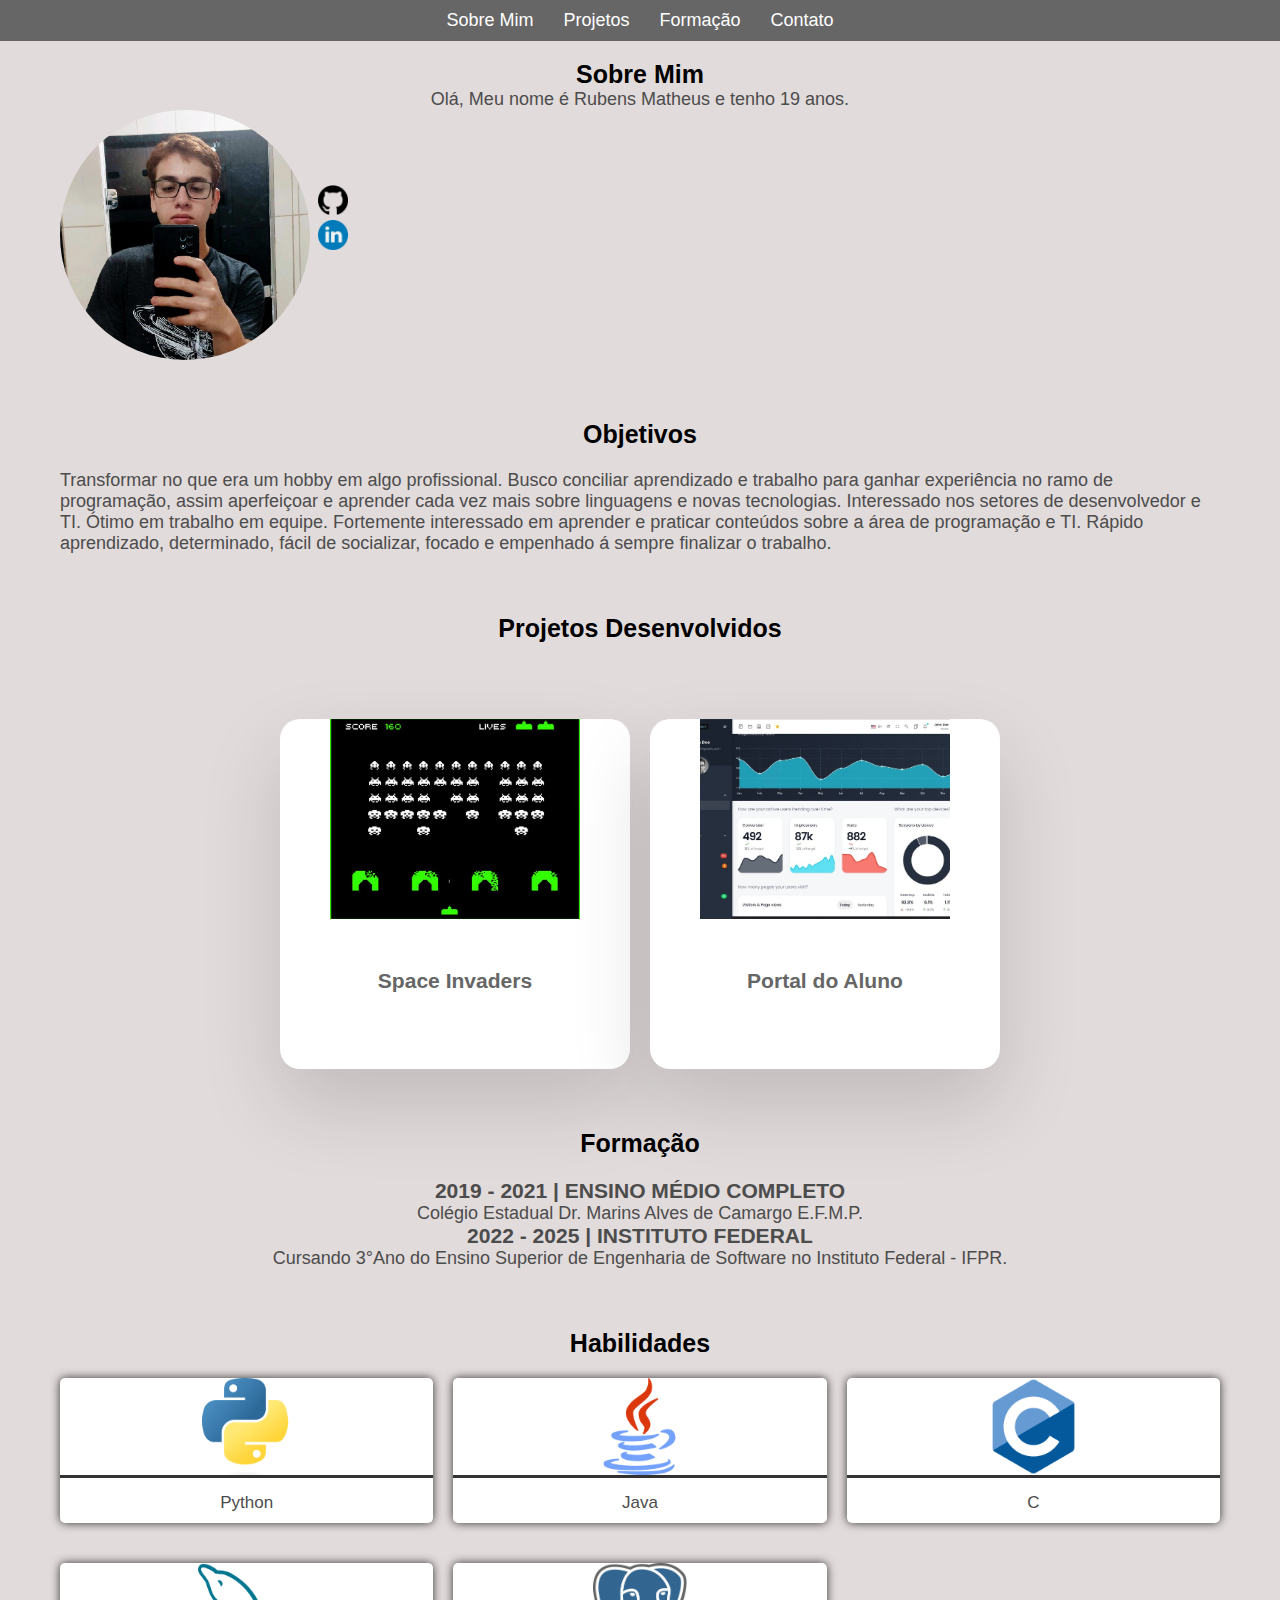
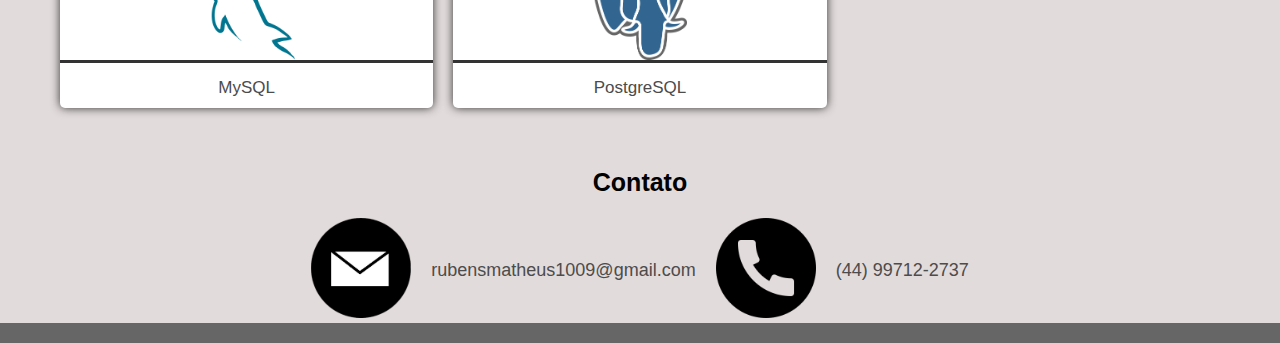
==== index.html @ b2c60ab0 "correções 2" ====
<!DOCTYPE html>
<html lang="en">
<head>
	<meta charset="UTF-8">
	<meta name="viewport" content="width=device-width, initial-scale=1.0">
	<link href="styles/style.css" rel="stylesheet">
	<title>Portfolio Rubens</title>
</head>
<body>
	<header class="site-header">
		<div class="container">
			<nav class="main-navigation">
				<ul>
					<li><a id="menubar" href="#sobre">Sobre Mim</a></li>
					<li><a id="menubar" href="#projetos">Projetos</a></li>
					<li><a id="menubar" href="#formacao">Formação</a></li>
					<li><a id="menubar" href="#contato">Contato</a></li>
				</ul>
			</nav>
		</div>
	</header>
	<main class="container">
			<h1 class="titulo" id="sobre">Sobre Mim</h1>
			<p id="sobre-descricao">Olá, Meu nome é Rubens Matheus e tenho 19 anos.</p>

		<section class="clearfix">
				<img class="picture" id="sobre" src="img/Rubolas2.jpg" alt="Minha foto">
				<a href="https://github.com/RubensMatheus-me"><img class="picture-github" id= "minigithub"src="img/iconGitHub.png" alt="Foto github"></a><br/>
				<a href="https://www.linkedin.com/in/rubens-matheus-876834252/"><img class="picture-github" src="img/iconLinkedin.png" alt="Foto linkedin"></a>
		</section>	
		<section class="objetivo">
			<h2 class="titulo">Objetivos</h2><br/>
			<div class="objetivo-item">
				<p>
					Transformar no que era um hobby em algo profissional. Busco conciliar aprendizado e
					trabalho para ganhar experiência no ramo de programação, assim aperfeiçoar e
					aprender cada vez mais sobre linguagens e novas tecnologias. Interessado nos setores
					de desenvolvedor e TI. Ótimo em trabalho em equipe. Fortemente interessado em aprender e praticar
					conteúdos sobre a área de programação e TI. Rápido aprendizado, determinado, fácil
					de socializar, focado e empenhado á sempre finalizar o trabalho.
				</p>
			</div>
		</section>
		<section>
			<div class="projetos", id="projetos">
				<h2 class="titulo">Projetos Desenvolvidos</h2><br class="quebra-linha">
				<div class="block-hover">
					<div class="project-game">
						<article class="project-items">
							<div class="card-img">
								<img class="image-projectGame" src="img/spaceinvaders.jpg" alt="Projeto jogo">
							</div>
								<div class="project-info">
									<a class="redirect-projectGame" href="https://github.com/RubensMatheus-me/SpaceInvaders"><h3>Space Invaders</h3></a>
									<p>Um jogo desenvolvido durante todo o ano de 2023 inspirado no clássico Space Invaders 
										utilizando Java como linguagem de programação, Maven para gerenciamento de dependências 
										e Hibernate para interagir com um banco de dados.
									</p>
								</div>
						</article>
						<article class="project-items">
							<div class="card-img">
								<img class="image-projectGame" src="img/portalaluno.jpeg" alt="Projeto jogo">
							</div>
								<div class="project-info">
									<a class="redirect-projectGame" id = "foto2" href="https://github.com/GustavoLopes2/portal-aluno-front"><h3>Portal do Aluno</h3></a>
									<p>Desenvolvimento de um Portal do Aluno um desafio de desenvolvimento (DevChallenge) da UNIFATECIE, 
										em colaboração com três amigos: <a class="redirect-github" href="https://github.com/dnllcs" >Daniel Leite</a>, <a class="redirect-github" href="https://github.com/mateusback">Mateus Back</a> e <a class="redirect-github" href="https://github.com/GustavoLopes2">Gustavo Lopes</a>. Utilizamos tecnologias modernas 
										como Java, Spring Boot, React e JavaScript.
									</p>
								</div>
						</article>

					</div>
				</div>
			</div>
        </section>
	<section id="formacao">
			<div class="formation">
			<h2 class="titulo">Formação</h2><br/>
			<h3>2019 - 2021 | ENSINO MÉDIO COMPLETO</h3>
				<p>Colégio Estadual Dr. Marins Alves de Camargo E.F.M.P.<br/>
				<h3>2022 - 2025 | INSTITUTO FEDERAL</h3>
				Cursando 3°Ano do Ensino Superior de Engenharia de Software no Instituto Federal -
				IFPR.</p>
			</div>
		</section>
		<section id="habilidades">
			<h2 class="titulo" >Habilidades</h2>	
			<div class="habilities">
				<article class="habilities-icons">
						<img class="image-iconPython" src="img/iconPython.png" alt="Icon python">
						<div class="habilities-info">
							<p>Python</p>
						</div>
				</article>
				<article class="habilities-icons">
					<img class="image-iconJava" src="img/iconJava.png" alt="Icon java">
					<div class="habilities-info">
						<p>Java</p>
					</div>
				</article>
				<article class="habilities-icons">
					<img class="image-iconC" src="img/iconC.png" alt="Icon c">
					<div class="habilities-info">
						<p>C</p>
					</div>
				</article>
				<article class="habilities-icons">
					<img class="image-iconMySQL" src="img/iconMySQL.png" alt="Icon mysql">
					<div class="habilities-info">
						<p>MySQL</p>
					</div>
				</article>
				<article class="habilities-icons">
					<img class="image-iconPostgreSQL" src="img/iconPostgreSQL.png" alt="Icon PostgreSQL">
					<div class="habilities-info">
						<p>PostgreSQL</p>
					</div>
				</article>
			</div>
			<section class="contato", id="contato">
				<h2 class="titulo" >Contato</h2><br>
				<div class="div-contato">
						<a href="mailto:rubensmatheus1009@gmail.com"><img src="img/cartaIcon.png" alt="Icon gmail"></a>
						<div class="contato-info">
							<p>rubensmatheus1009@gmail.com</p>
						</div>
						<a href="https://wa.link/4t9q0j"><img src="img/iconTelefone.png" alt="Icon telefone"></a>
						<div class="contato-info">
							<p>(44) 99712-2737</p>
						</div>
				</div>
				
			</section>
		</section>
	</main>
	<footer class="site-footer">
	</footer>
</body>
</html>
---- styles/style.css ----
@import url(variable.css);

body {
	font-Family: 'Segoe UI', Tahoma, Geneva, Verdana, sans-serif;
	background-color: rgb(226, 219, 219);
	color: rgb(76, 76, 76);
	font-size: large;

}
*, *::before, *::after{
	padding: 0;
	margin: 0;
	box-sizing: border-box;
}

.site-header, .site-footer {
	background-color: var(--primary-color);
	color: white;
	padding: 10px 0;
}

.site-header {
	position: fixed;
	margin: auto;
	list-style: none;
	top: 0;
	left: 0;
	width: 100%;
	z-index: 10;
}

.main-navigation ul{
	display: flex;
	justify-content: center;
	list-style-type: none;
	list-style: none;
	margin: 0;

}
.main-navigation a{
	color: white;
	text-decoration: none;
}
.main-navigation li {
	padding: 0 15px;
}
a#menubar:hover {
	color:#aaaaaa;
}

.container{
	width: 1200px;
	padding: 0 20px;
	margin: auto;
}
.titulo {
	color: black;
	text-align: center;
	font-size: 25px;
}

.picture{
	width: 250px;
	height: 250px;
	float: left;
	border-radius: 250px;
	object-fit: cover;
	animation: fadeIn 2s ease-in-out;
}

.clearfix::after {
	content: "";
	clear: both;
	display: table;
}
#sobre-descricao {
	text-align: center;
}

.redirect-projectGame{
	color: var(--primary-color);
	text-decoration: none;

}
.redirect-github {
	color: black;
	text-decoration: none;
}
#minigithub {
	margin-top: 75px;
}

.container h2 {
	margin-top: 60px;
	text-align: center;
}
.container h1{
	margin-top: 60px;
}
.picture-github{
	width: 30px;
	height: 30px;
	margin-left: 8px;
}
.p {
	font-size: 30px;
}

.project-game {
    display: flex;
    justify-content: center;
    position: relative;
	gap: 20px;
}

.project-items {
	display: flex;
	justify-content: center;
    position: relative;
	background-color: #fff;
	border-radius: 20px;
	box-shadow: 0px 35px 80px rgba(0, 0, 0, 0.15);
	transition: 0.5s;
	width: 350px;
    height: 350px;
}

.project-items:hover {
	height: 400px;
}

.project-items .card-img {
	position: absolute;
	height: auto;
	width: 250px;
	top: 0px;
	transition: 0.5s;
}

.project-items .card-img img{
	width: 100%;
	height: 200px;
	object-fit: cover;
}


.project-items:hover .card-img {
	top: -100px;
	scale: 0.75;
}

.project-items .project-info {
	display: flex;
	flex-direction: column;
	gap: 18px;
	position: absolute;
	top: 250px;
	width: 100%;
	padding: 0px 30px;
	text-align: center;
	height: 30px;
	overflow: hidden;
	transition: 0.5s;
}


.block-hover {
	margin-top: 55px;
}

.project-items:hover .project-info {
	top: 130px;
	height: 250px;
}

.formation {
	margin-top: 20px;
	text-align: center;
}

.habilities{
	display: grid;
	gap: 20px;
	grid-template-columns: repeat(auto-fit, minmax(300px, 1fr));
}

.habilities-icons{
	background-color: white;
	box-shadow: 0 0 10px var(--gray-color);
	border-radius: 5px;
	margin-top: 20px;
}
.habilities-icons img {
	width: 100%;
	height: 100px;
	object-fit: contain;
	border-bottom: 3px solid var(--gray-color);
}

.habilities-info {
	padding: 10px;
	text-align: center;
	font-size: 17px;
}

.div-contato {
	display: flex;
	justify-content: center;
	text-align: center;
	padding: 0px 0px;
	align-items: center;
	gap: 20px;
}

.div-contato img {
	height: 100px;
	width: 100px;
}

.button-info {
	padding: 10px;
	text-align: center;
}

.contato-icons {
	margin-top: 20px;
}

.contato-icons img {
	width: 100%;
	height: 100px;
	object-fit: contain;

}



@media screen AND (max-width:768px) {
	
	.picture {
		display: flex;
		float: none;
		justify-content: center;
		text-align: center;
		margin: auto;
		margin-top: 4rem;
	}
	.project-items {
		flex-direction: column;
		width: auto;
	}
	.clearfix {
		text-align: center;
	}
	.site-header a{
		margin: auto;
	}
	.project-game {
		flex-direction: column;
		gap: 20px;

	}

	.card-img {
		justify-content: center;
		margin: 4em 10em 5em 4em;
		display: block;
	}
	
	.project-items .card-img img {
		width: 220px;
		height: 150px;
		object-fit: cover;
	}

	.container {
		width: auto;
		height: auto;
	}
	.titulo {
		text-align: center;
	}
	.div-contato {
		flex-direction: column;
	}

	#sobre {
		margin-top: 100px;

	}

	#minigithub{
		margin-top: 0;
		display: right;
	}

  }
@keyframes fadeIn {
	from {opacity: 0;}
	to {opacity: 1;}
}
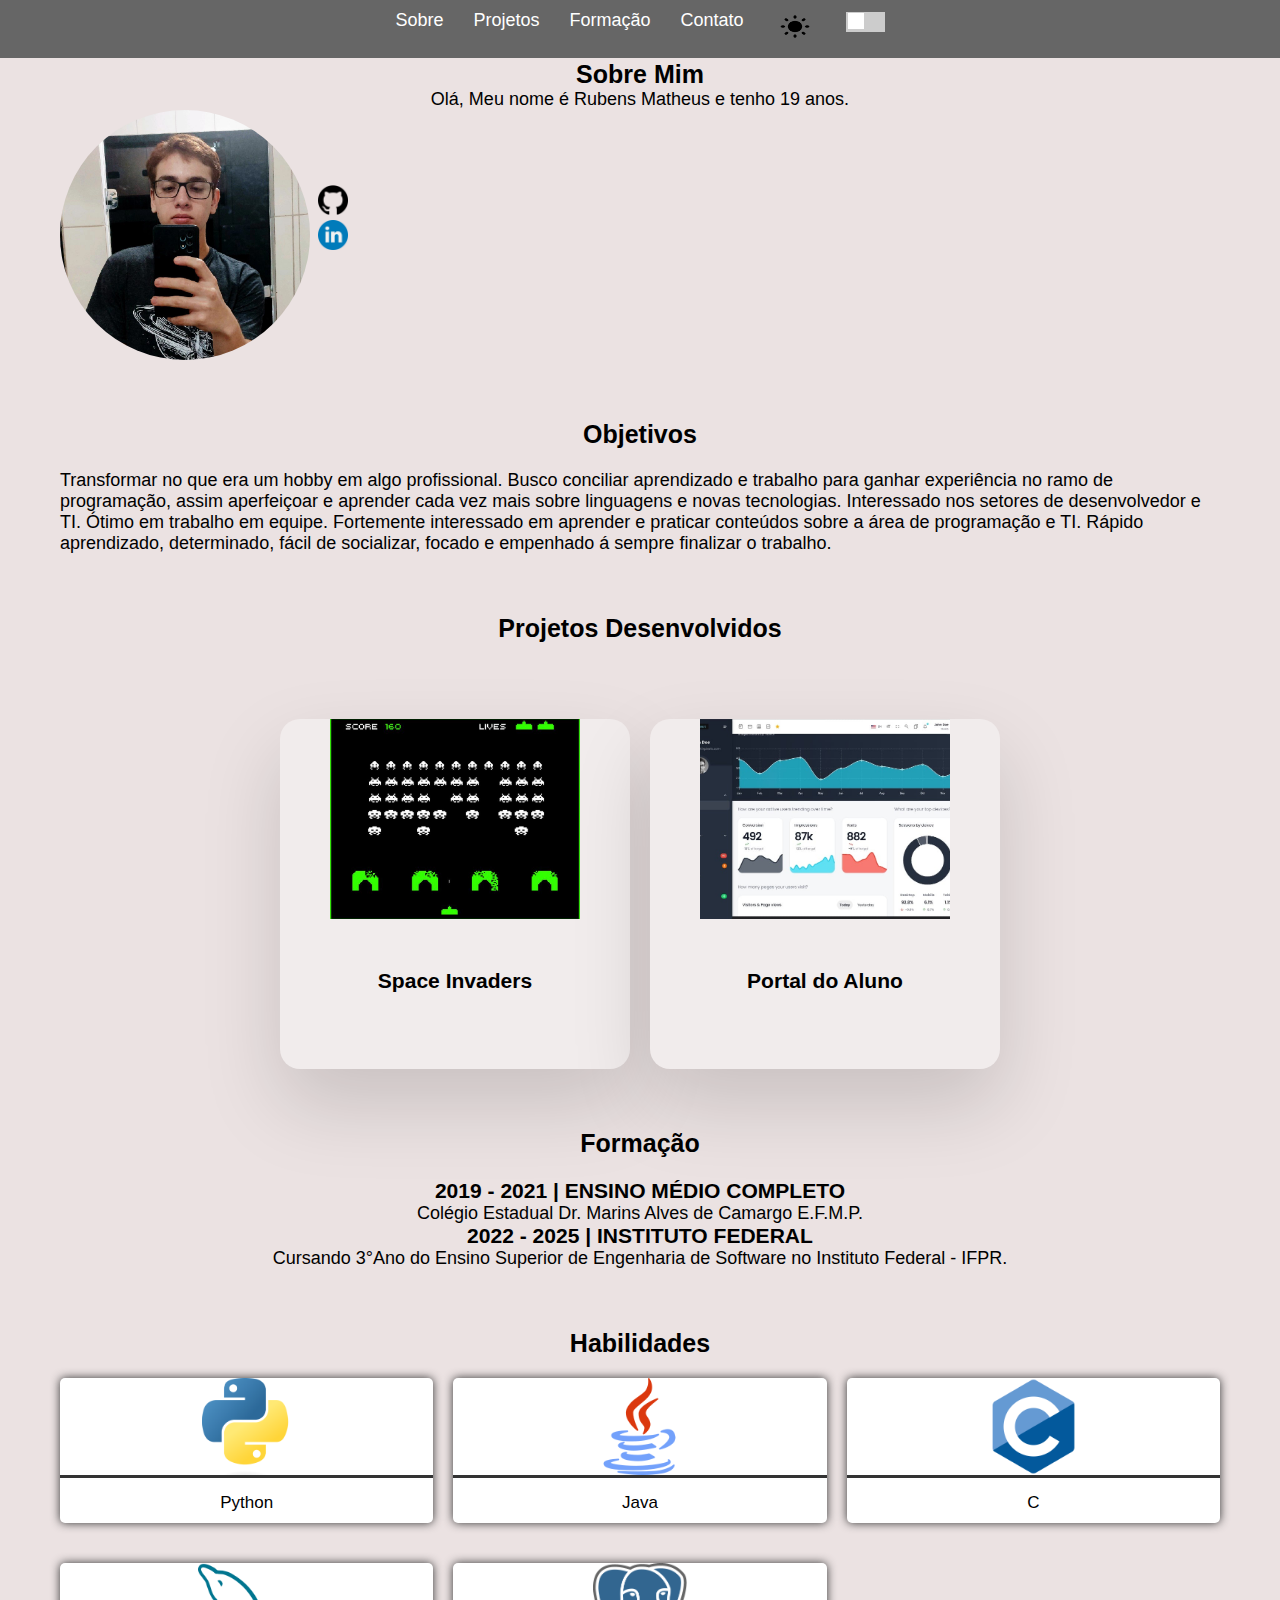
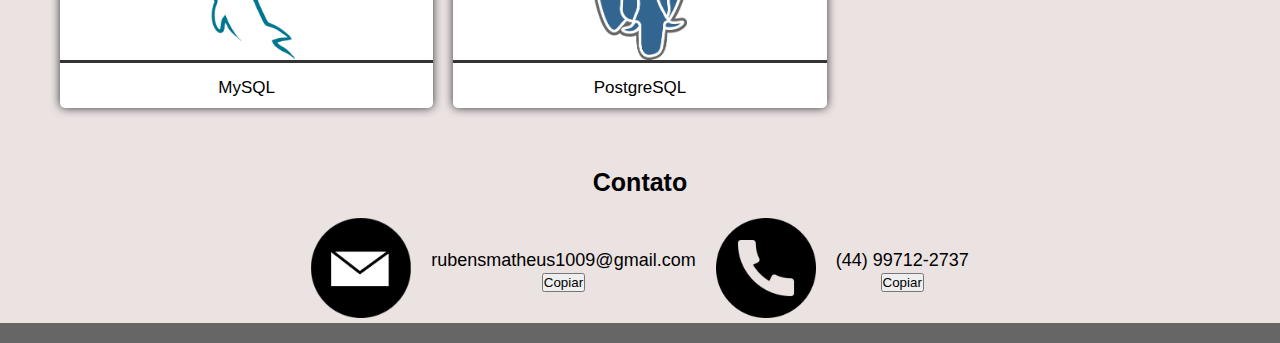
==== commit c4c092d6: "Adicionado na tela um checkbox para realizar a alteração do tema dark e light e seu css e js" ====
--- a/index.html
+++ b/index.html
@@ -6,15 +6,21 @@
 	<link href="styles/style.css" rel="stylesheet">
 	<title>Portfolio Rubens</title>
 </head>
-<body>
+<body data-theme = 'light-mode'>
 	<header class="site-header">
 		<div class="container">
 			<nav class="main-navigation">
 				<ul>
-					<li><a id="menubar" href="#sobre">Sobre Mim</a></li>
+					<li><a id="menubar" href="#sobre">Sobre</a></li>
 					<li><a id="menubar" href="#projetos">Projetos</a></li>
 					<li><a id="menubar" href="#formacao">Formação</a></li>
 					<li><a id="menubar" href="#contato">Contato</a></li>
+					<li><a id="menubar" href="#icon"></a> <img id="iconLightTheme" src="img/icons/iconLightMode.png" alt="Icone Light Mode"></li>
+					<li><a id="menubar">
+						<label class="switch">
+							<input type="checkbox" onclick="modifierTheme()">
+							<span class="slider"></span>
+					  	</label></a></li>	
 				</ul>
 			</nav>
 		</div>
@@ -25,8 +31,8 @@
 
 		<section class="clearfix">
 				<img class="picture" id="sobre" src="img/Rubolas2.jpg" alt="Minha foto">
-				<a href="https://github.com/RubensMatheus-me"><img class="picture-github" id= "minigithub"src="img/iconGitHub.png" alt="Foto github"></a><br/>
-				<a href="https://www.linkedin.com/in/rubens-matheus-876834252/"><img class="picture-github" src="img/iconLinkedin.png" alt="Foto linkedin"></a>
+				<a href="https://github.com/RubensMatheus-me"><img class="picture-github" id= "minigithub"src="img/icons/iconGitHub.png" alt="Foto github"></a><br/>
+				<a href="https://www.linkedin.com/in/rubens-matheus-876834252/"><img class="picture-github" src="img/icons/iconLinkedin.png" alt="Foto linkedin"></a>
 		</section>	
 		<section class="objetivo">
 			<h2 class="titulo">Objetivos</h2><br/>
@@ -89,31 +95,31 @@
 			<h2 class="titulo" >Habilidades</h2>	
 			<div class="habilities">
 				<article class="habilities-icons">
-						<img class="image-iconPython" src="img/iconPython.png" alt="Icon python">
+						<img class="image-iconPython" src="img/icons/iconPython.png" alt="Icon python">
 						<div class="habilities-info">
 							<p>Python</p>
 						</div>
 				</article>
 				<article class="habilities-icons">
-					<img class="image-iconJava" src="img/iconJava.png" alt="Icon java">
+					<img class="image-iconJava" src="img/icons/iconJava.png" alt="Icon java">
 					<div class="habilities-info">
 						<p>Java</p>
 					</div>
 				</article>
 				<article class="habilities-icons">
-					<img class="image-iconC" src="img/iconC.png" alt="Icon c">
+					<img class="image-iconC" src="img/icons/iconC.png" alt="Icon c">
 					<div class="habilities-info">
 						<p>C</p>
 					</div>
 				</article>
 				<article class="habilities-icons">
-					<img class="image-iconMySQL" src="img/iconMySQL.png" alt="Icon mysql">
+					<img class="image-iconMySQL" src="img/icons/iconMySQL.png" alt="Icon mysql">
 					<div class="habilities-info">
 						<p>MySQL</p>
 					</div>
 				</article>
 				<article class="habilities-icons">
-					<img class="image-iconPostgreSQL" src="img/iconPostgreSQL.png" alt="Icon PostgreSQL">
+					<img class="image-iconPostgreSQL" src="img/icons/iconPostgreSQL.png" alt="Icon PostgreSQL">
 					<div class="habilities-info">
 						<p>PostgreSQL</p>
 					</div>
@@ -122,13 +128,13 @@
 			<section class="contato", id="contato">
 				<h2 class="titulo" >Contato</h2><br>
 				<div class="div-contato">
-						<a href="mailto:rubensmatheus1009@gmail.com"><img src="img/cartaIcon.png" alt="Icon gmail"></a>
+						<a href="mailto:rubensmatheus1009@gmail.com"><img src="img/icons/cartaIcon.png" alt="Icon gmail"></a>
 						<div class="contato-info">
-							<p>rubensmatheus1009@gmail.com</p>
+							<p>rubensmatheus1009@gmail.com</p> <button id="copyEmail">Copiar</button>
 						</div>
-						<a href="https://wa.link/4t9q0j"><img src="img/iconTelefone.png" alt="Icon telefone"></a>
+						<a href="https://wa.link/4t9q0j"><img src="img/icons/iconTelefone.png" alt="Icon telefone"></a>
 						<div class="contato-info">
-							<p>(44) 99712-2737</p>
+							<p>(44) 99712-2737</p> <button id="copyPhone">Copiar</button>
 						</div>
 				</div>
 				
@@ -137,5 +143,6 @@
 	</main>
 	<footer class="site-footer">
 	</footer>
+	<script src="script.js"></script>
 </body>
 </html>--- a/styles/style.css
+++ b/styles/style.css
@@ -2,8 +2,8 @@
 
 body {
 	font-Family: 'Segoe UI', Tahoma, Geneva, Verdana, sans-serif;
-	background-color: rgb(226, 219, 219);
-	color: rgb(76, 76, 76);
+	background-color: var(--background-color, #ebe2e2);
+	color: var(--words-color, #000);
 	font-size: large;
 
 }
@@ -18,6 +18,15 @@
 	color: white;
 	padding: 10px 0;
 }
+
+.project-items h3 {
+	color: var(--project-items-description-color, #000000);
+}
+
+.project-items a {
+	color:var(--project-items-description-color, #2344ff);
+}
+
 
 .site-header {
 	position: fixed;
@@ -54,7 +63,7 @@
 	margin: auto;
 }
 .titulo {
-	color: black;
+	color: var(--title-color, #000);
 	text-align: center;
 	font-size: 25px;
 }
@@ -117,7 +126,7 @@
 	display: flex;
 	justify-content: center;
     position: relative;
-	background-color: #fff;
+	background-color: var(--project-items-color, #f1ecec);
 	border-radius: 20px;
 	box-shadow: 0px 35px 80px rgba(0, 0, 0, 0.15);
 	transition: 0.5s;
@@ -163,6 +172,21 @@
 	transition: 0.5s;
 }
 
+#iconLightTheme {
+	height: 33px;
+	width: 42px;
+	position: static;
+	margin: auto;
+	list-style: none;
+}
+
+#iconDarkTheme{
+	height: 28px;
+	width: 38px;
+	position: static;
+	margin: auto;
+	list-style: none;
+}
 
 .block-hover {
 	margin-top: 55px;
@@ -185,7 +209,7 @@
 }
 
 .habilities-icons{
-	background-color: white;
+	background-color: var(--habilities-cards-color, white);
 	box-shadow: 0 0 10px var(--gray-color);
 	border-radius: 5px;
 	margin-top: 20px;
@@ -212,6 +236,7 @@
 	gap: 20px;
 }
 
+
 .div-contato img {
 	height: 100px;
 	width: 100px;
@@ -233,9 +258,80 @@
 
 }
 
-
+.switch {
+	position: relative;
+	display: inline-block;
+	width: 39px; 
+	height: 22px; 
+  }
+  
+  
+  .switch input {
+	opacity: 0;
+	width: 0;
+	height: 0;
+  }
+  
+ 
+  .slider {
+	position: absolute;
+	cursor: pointer;
+	top: 2px; 
+	left: 0;
+	right: 0;
+	bottom: 0;
+	background-color: #ccc;
+	-webkit-transition: .4s;
+	transition: .4s;
+  }
+  
+  .slider:before {
+	position: absolute;
+	content: "";
+	height: 16px; 
+	width: 16px;
+	left: 2px;
+	bottom: 3px; 
+	background-color: white;
+	-webkit-transition: .4s;
+	transition: .4s;
+  }
+  
+  input:checked + .slider {
+	background-color: #2196F3;
+  }
+  
+  input:focus + .slider {
+	box-shadow: 0 0 1px #2196F3;
+  }
+  
+  input:checked + .slider:before {
+	-webkit-transform: translateX(17px); 
+	-ms-transform: translateX(17px); 
+	transform: translateX(17px); 
+  }
+  
+  .slider.round {
+	border-radius: 22px; 
+  }
+  
+  .slider.round:before {
+	border-radius: 50%;
+  }
+
+
+  
 
 @media screen AND (max-width:768px) {
+
+	.main-navigation ul {
+		flex-direction:initial;
+
+	}
+
+	.main-navigation li {
+		padding: 10px 5px;
+	}
 	
 	.picture {
 		display: flex;
@@ -298,4 +394,22 @@
 @keyframes fadeIn {
 	from {opacity: 0;}
 	to {opacity: 1;}
+}
+
+[data-theme = 'light-theme'] {
+	--background-color: #ebe2e2;
+	--words-color: #4c4c4c;
+	--title-color: #000;
+	--project-items-color:#f1ecec;
+	--project-items-description-color: #383838;
+	--habilities-cards-color: white;
+}
+
+[data-theme = 'dark-theme'] {
+	--background-color: #292626;
+	--words-color: #dbd2d2;
+	--title-color: #fff;
+	--project-items-color:#121212;
+	--project-items-description-color: #2894ec;
+	--habilities-cards-color:#121212;
 }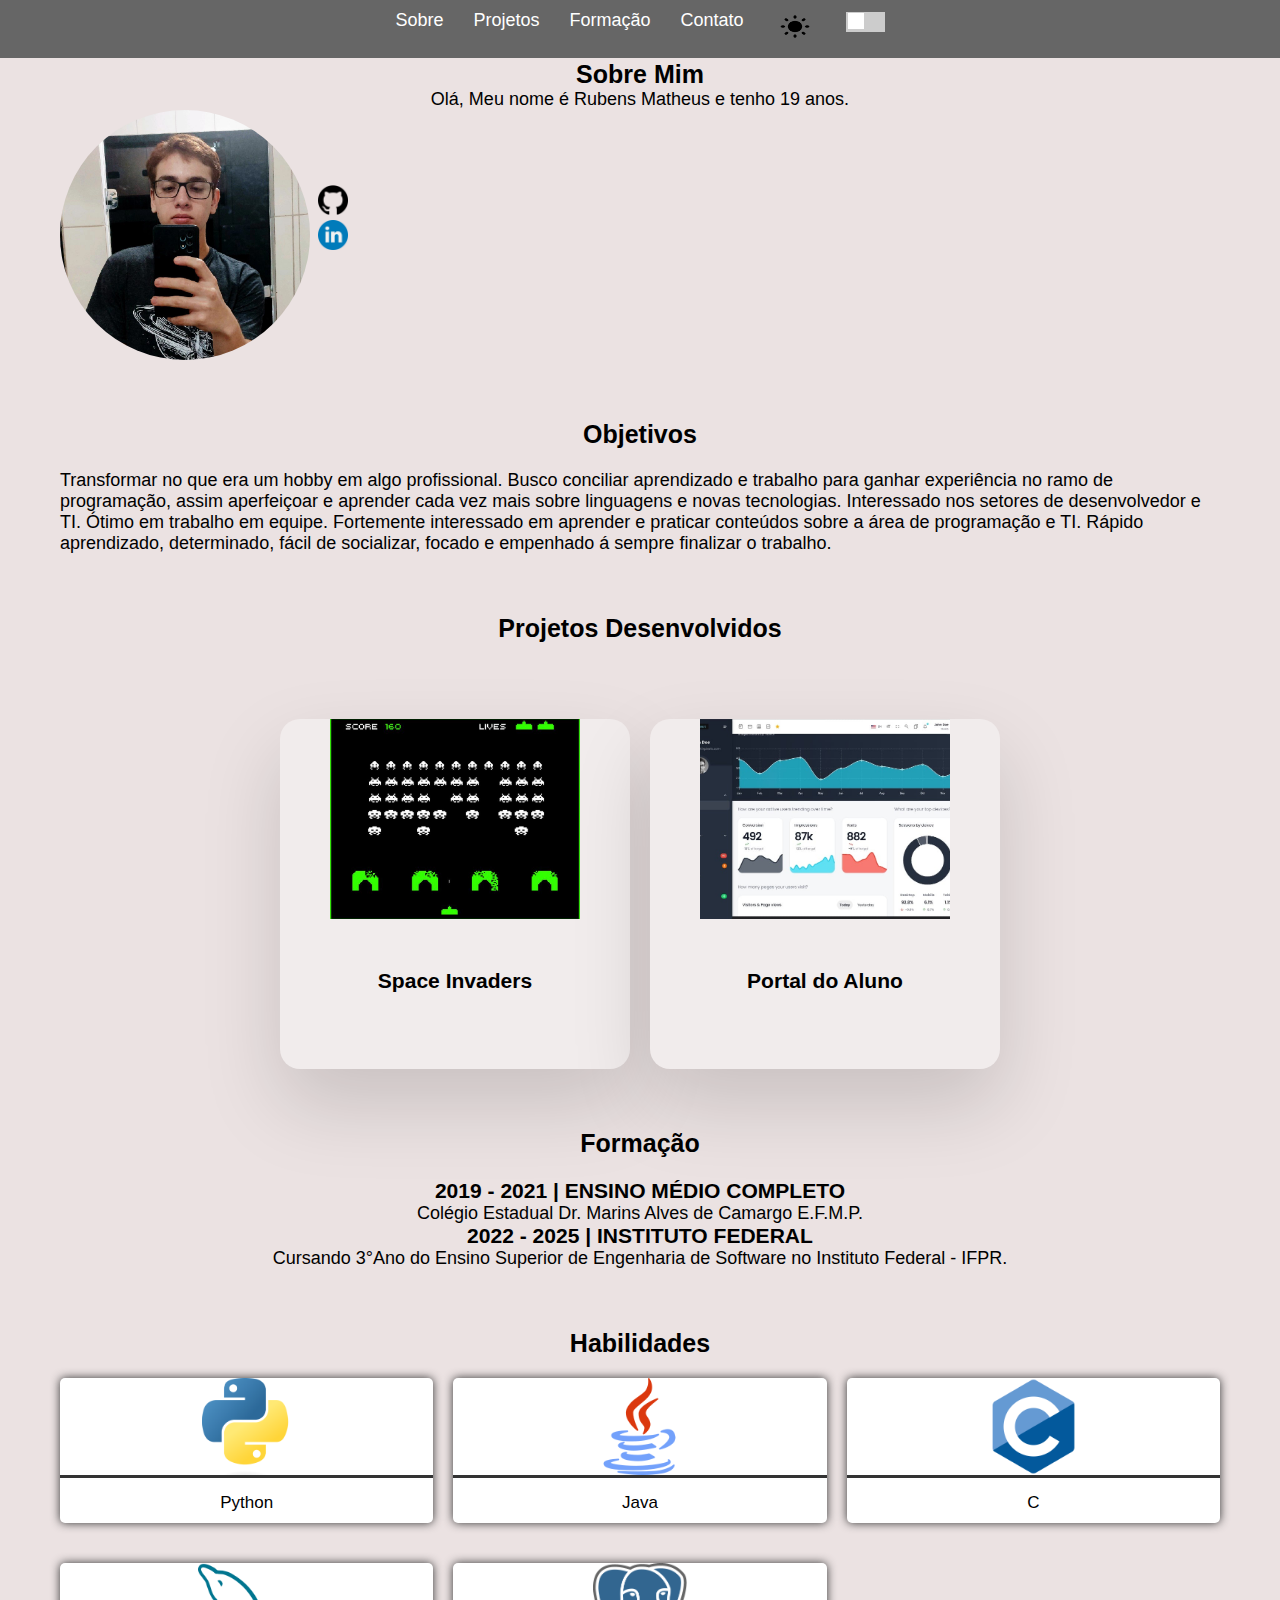
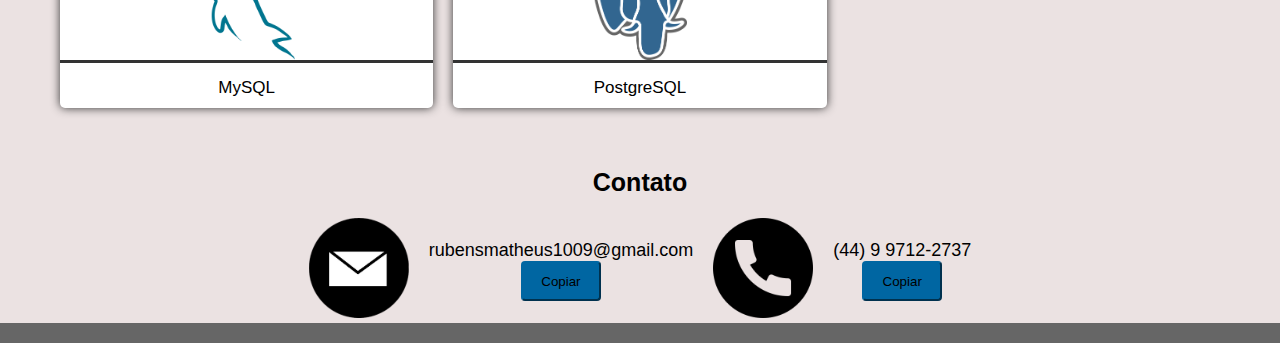
==== commit ae480da1: "Adicionado botões para copiar os dois meios de contato, email e telefone." ====
--- a/index.html
+++ b/index.html
@@ -130,13 +130,15 @@
 				<div class="div-contato">
 						<a href="mailto:rubensmatheus1009@gmail.com"><img src="img/icons/cartaIcon.png" alt="Icon gmail"></a>
 						<div class="contato-info">
-							<p>rubensmatheus1009@gmail.com</p> <button id="copyEmail">Copiar</button>
+							<p>rubensmatheus1009@gmail.com</p> <button class="copyButton" id="copyEmail" onclick="copyContact('rubensmatheus1009@gmail.com')" >Copiar</button>
 						</div>
 						<a href="https://wa.link/4t9q0j"><img src="img/icons/iconTelefone.png" alt="Icon telefone"></a>
 						<div class="contato-info">
-							<p>(44) 99712-2737</p> <button id="copyPhone">Copiar</button>
+							<p>(44) 9 9712-2737</p> <button class="copyButton"  id="copyPhone" onclick="copyContact('(44) 9 9712-2737')">Copiar</button>
 						</div>
+					
 				</div>
+				
 				
 			</section>
 		</section>
--- a/styles/style.css
+++ b/styles/style.css
@@ -171,6 +171,20 @@
 	overflow: hidden;
 	transition: 0.5s;
 }
+
+.copyButton {
+	background: var(--copy-button, #0066A2);
+	color: var(--word-copy-button, #000);
+	border-color: var(--copy-button, #0066A2);
+	height: 40px;
+	width: 80px;
+	text-shadow: none;
+	border-radius: 4px;
+	cursor: pointer;
+	box-shadow: none;
+}
+
+
 
 #iconLightTheme {
 	height: 33px;
@@ -403,6 +417,8 @@
 	--project-items-color:#f1ecec;
 	--project-items-description-color: #383838;
 	--habilities-cards-color: white;
+	--copy-button: #0066A2;
+	--word-copy-button: #000;
 }
 
 [data-theme = 'dark-theme'] {
@@ -412,4 +428,6 @@
 	--project-items-color:#121212;
 	--project-items-description-color: #2894ec;
 	--habilities-cards-color:#121212;
+	--copy-button: #0066A2;
+	--word-copy-button: #dbd2d2;;
 }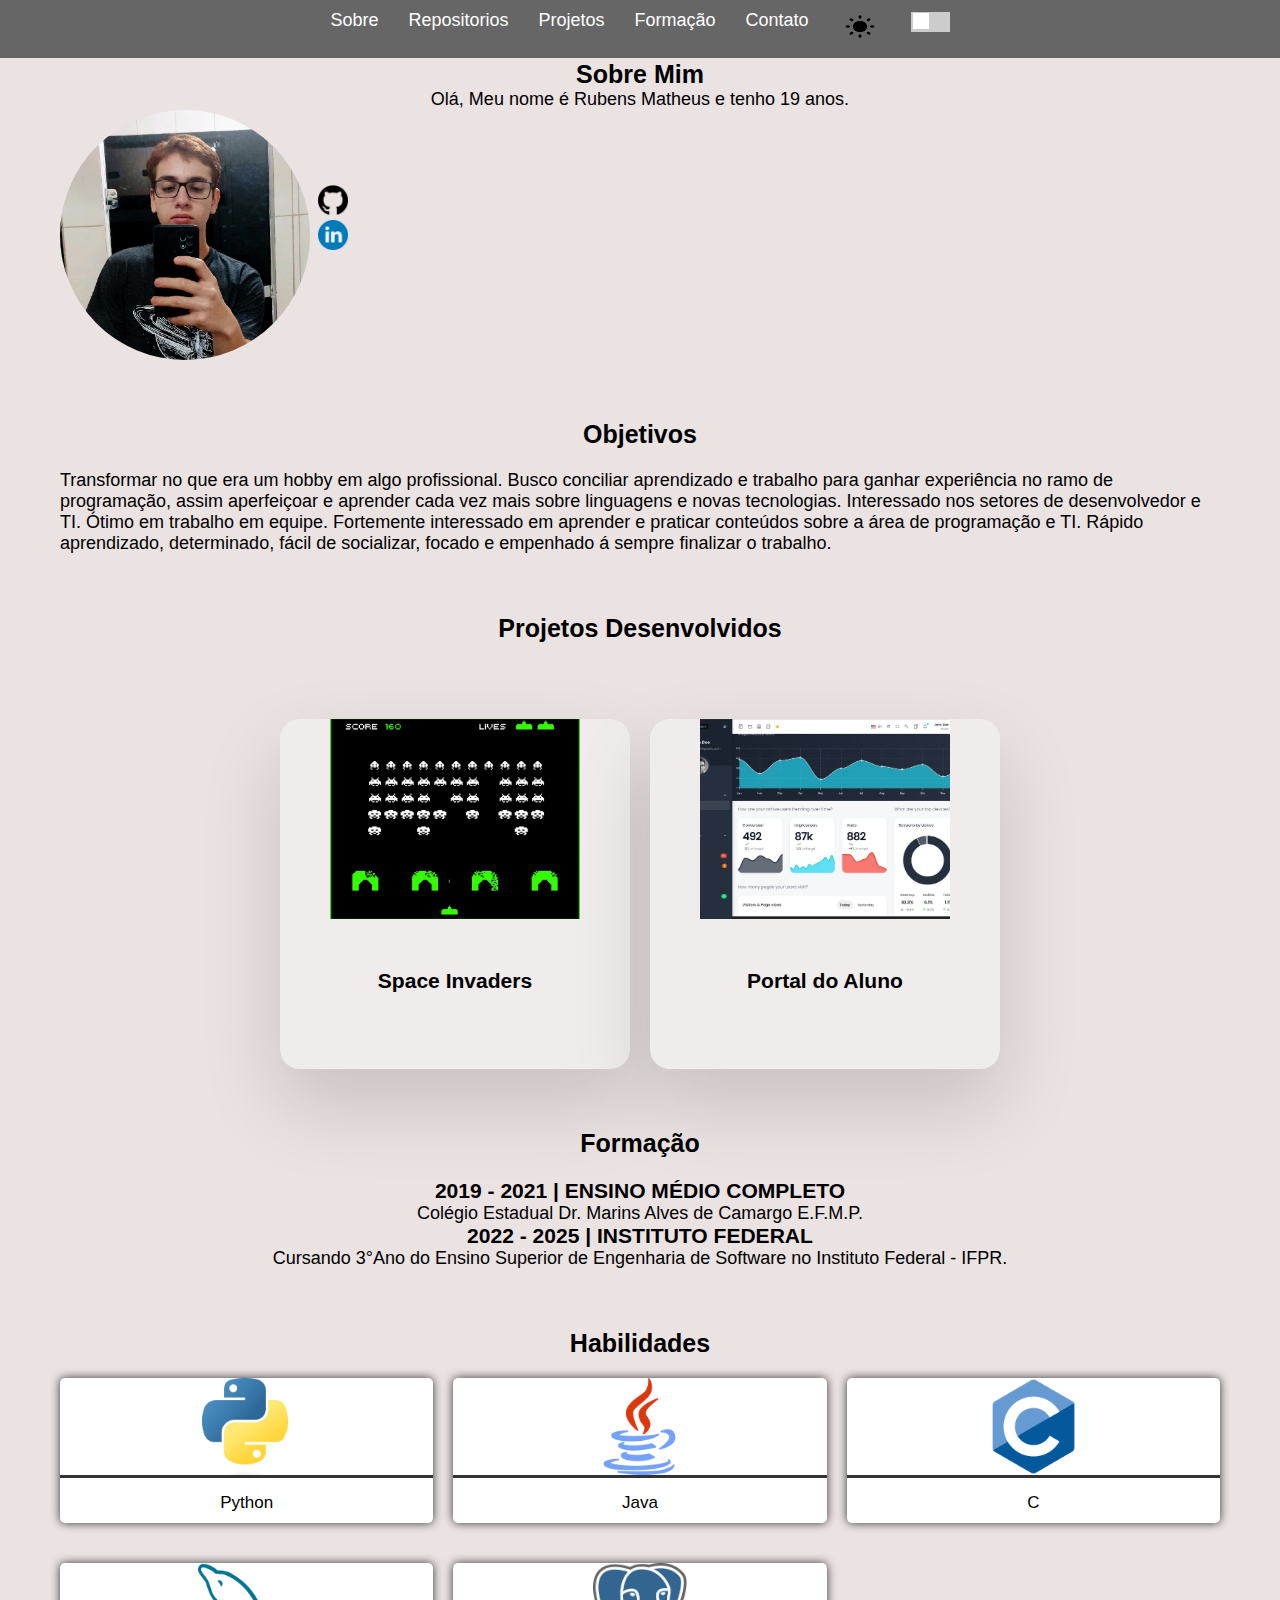
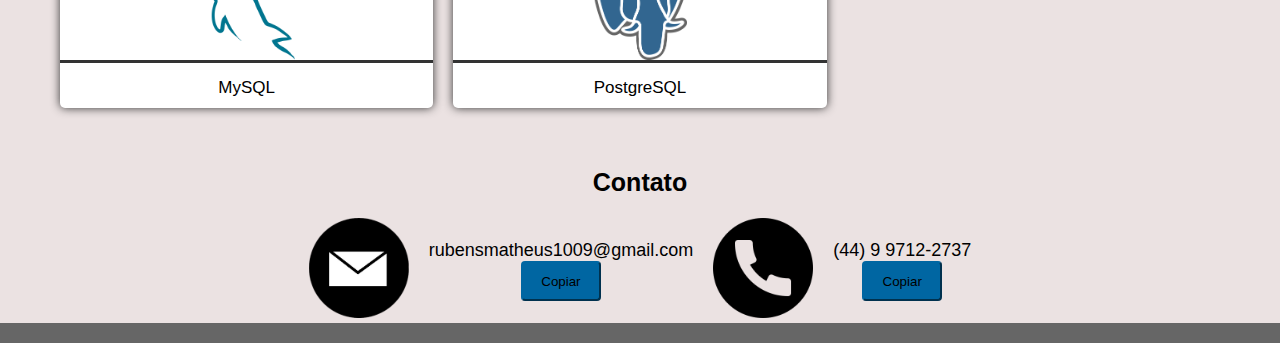
==== commit 7af12025: "Adicionado uma ferramenta para procurar os repositórios de perfis no github" ====
--- a/index.html
+++ b/index.html
@@ -8,10 +8,12 @@
 </head>
 <body data-theme = 'light-mode'>
 	<header class="site-header">
+
 		<div class="container">
 			<nav class="main-navigation">
 				<ul>
 					<li><a id="menubar" href="#sobre">Sobre</a></li>
+					<li><a id="menubar" href="repositories.html">Repositorios</a></li>
 					<li><a id="menubar" href="#projetos">Projetos</a></li>
 					<li><a id="menubar" href="#formacao">Formação</a></li>
 					<li><a id="menubar" href="#contato">Contato</a></li>
@@ -145,6 +147,6 @@
 	</main>
 	<footer class="site-footer">
 	</footer>
-	<script src="script.js"></script>
+	<script src="/scripts/script.js"></script>
 </body>
 </html>--- a/styles/style.css
+++ b/styles/style.css
@@ -183,8 +183,6 @@
 	cursor: pointer;
 	box-shadow: none;
 }
-
-
 
 #iconLightTheme {
 	height: 33px;
@@ -410,6 +408,7 @@
 	to {opacity: 1;}
 }
 
+
 [data-theme = 'light-theme'] {
 	--background-color: #ebe2e2;
 	--words-color: #4c4c4c;
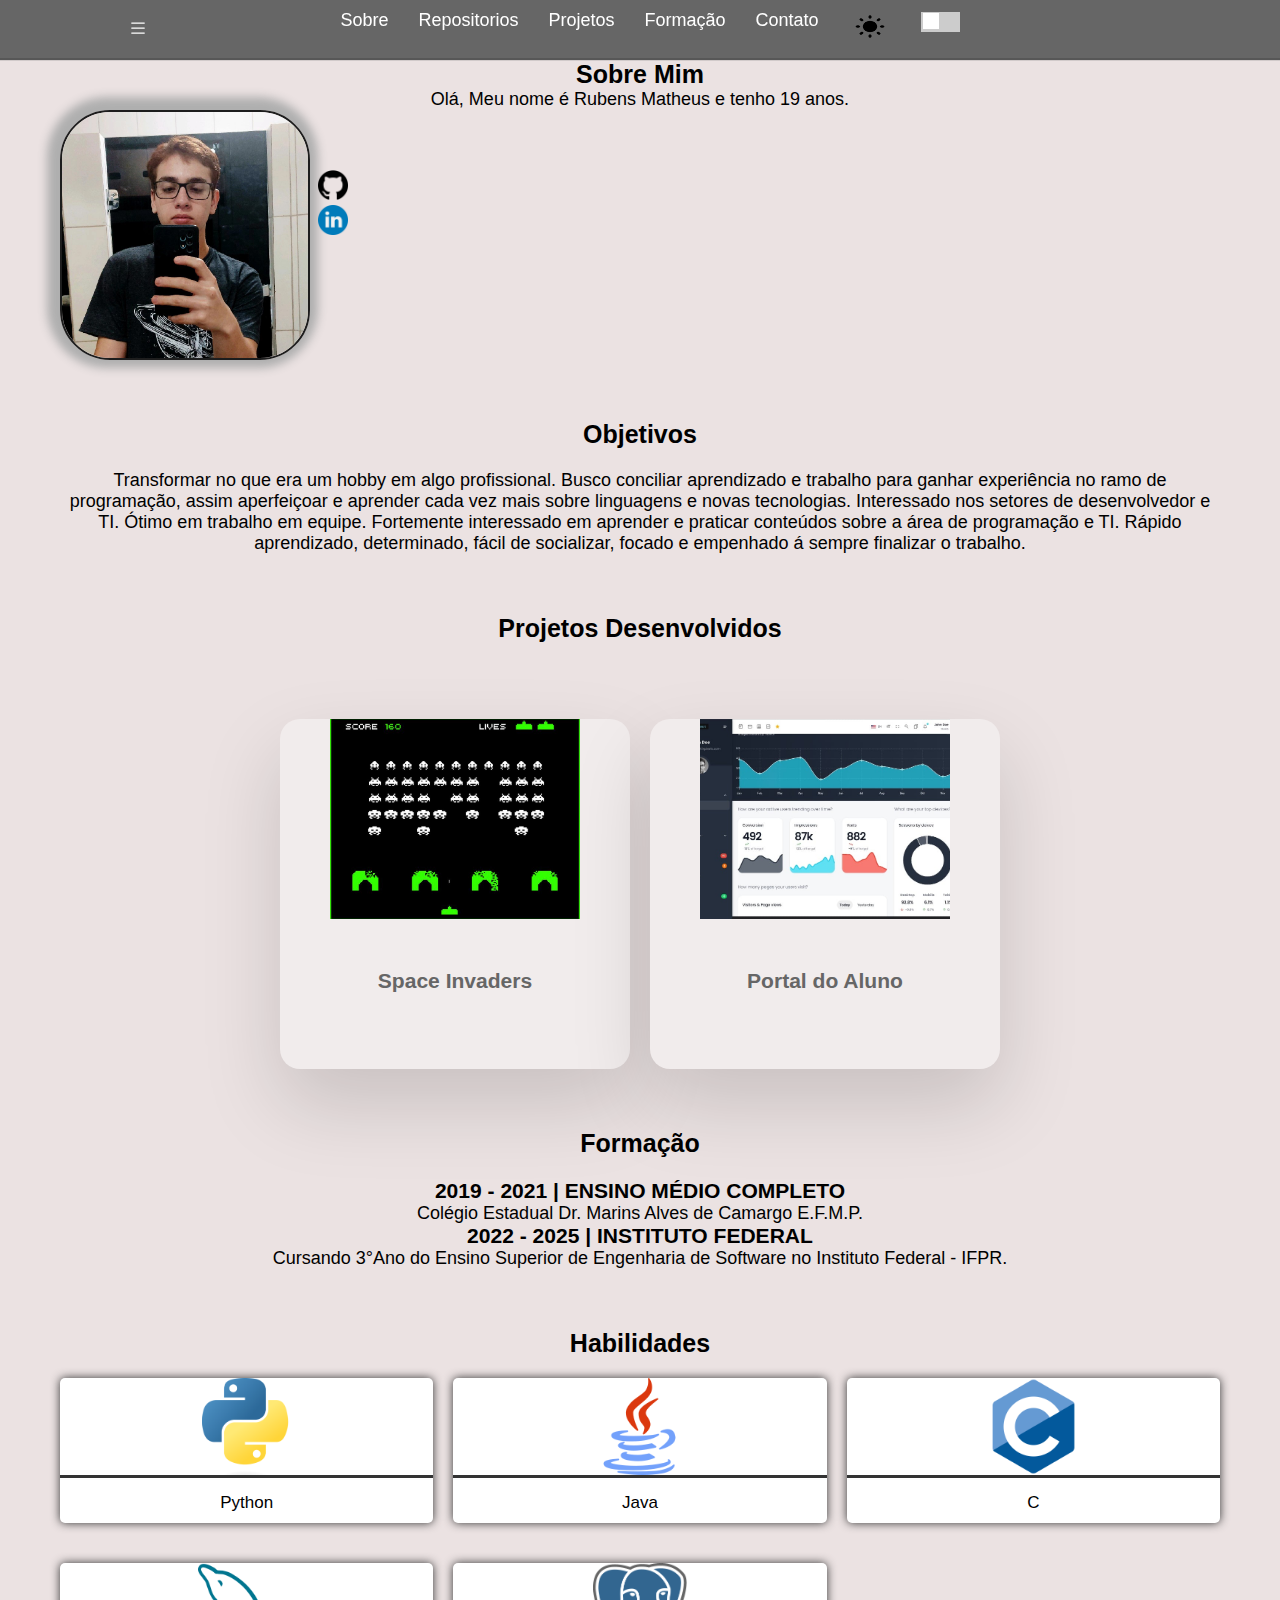
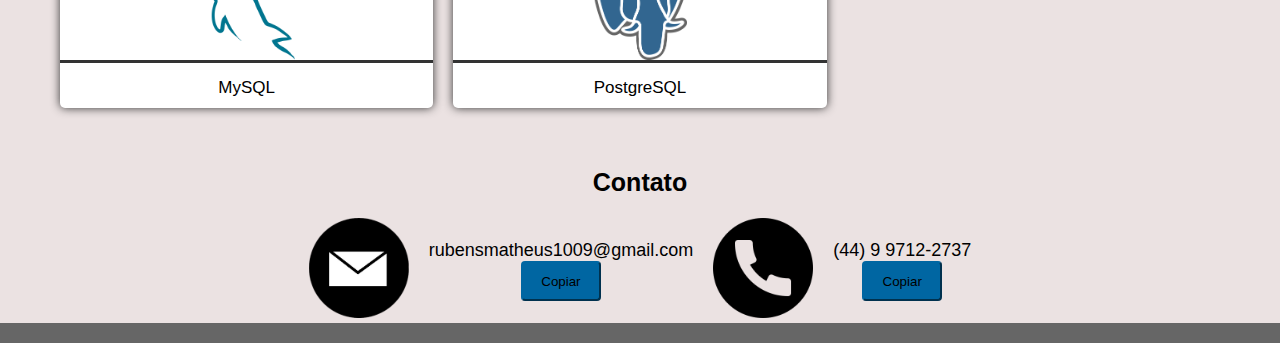
==== commit 189ee526: "adicionando uma sidebar para as ferramentas do portfolio" ====
--- a/index.html
+++ b/index.html
@@ -1,40 +1,54 @@
 <!DOCTYPE html>
 <html lang="en">
 <head>
-	<meta charset="UTF-8">
-	<meta name="viewport" content="width=device-width, initial-scale=1.0">
-	<link href="styles/style.css" rel="stylesheet">
-	<title>Portfolio Rubens</title>
+    <meta charset="UTF-8">
+    <meta http-equiv="X-UA-Compatible" content="IE=edge">
+    <meta name="viewport" content="width=device-width, initial-scale=1.0">
+    <link rel="stylesheet" href="styles/style.css">
+    <title>Document</title>
 </head>
 <body data-theme = 'light-mode'>
-	<header class="site-header">
-
-		<div class="container">
-			<nav class="main-navigation">
-				<ul>
-					<li><a id="menubar" href="#sobre">Sobre</a></li>
-					<li><a id="menubar" href="repositories.html">Repositorios</a></li>
-					<li><a id="menubar" href="#projetos">Projetos</a></li>
-					<li><a id="menubar" href="#formacao">Formação</a></li>
-					<li><a id="menubar" href="#contato">Contato</a></li>
-					<li><a id="menubar" href="#icon"></a> <img id="iconLightTheme" src="img/icons/iconLightMode.png" alt="Icone Light Mode"></li>
-					<li><a id="menubar">
-						<label class="switch">
-							<input type="checkbox" onclick="modifierTheme()">
-							<span class="slider"></span>
-					  	</label></a></li>	
-				</ul>
-			</nav>
-		</div>
-	</header>
-	<main class="container">
-			<h1 class="titulo" id="sobre">Sobre Mim</h1>
+    <header class="header" id="header">
+        <button onclick="toggleSidebar()" class="btn-icon-header">
+            <svg xmlns="http://www.w3.org/2000/svg" width="20" height="20" fill="currentColor" class="bi bi-list" viewBox="0 0 16 16">
+                <path fill-rule="evenodd" d="M2.5 12a.5.5 0 0 1 .5-.5h10a.5.5 0 0 1 0 1H3a.5.5 0 0 1-.5-.5zm0-4a.5.5 0 0 1 .5-.5h10a.5.5 0 0 1 0 1H3a.5.5 0 0 1-.5-.5zm0-4a.5.5 0 0 1 .5-.5h10a.5.5 0 0 1 0 1H3a.5.5 0 0 1-.5-.5z"/>
+            </svg>
+        </button>
+        <nav class="main-navigation">
+            <ul>
+                <li><a id="menubar" href="#sobre">Sobre</a></li>
+                <li><a id="menubar" href="repositories.html">Repositorios</a></li>
+                <li><a id="menubar" href="#projetos">Projetos</a></li>
+                <li><a id="menubar" href="#formacao">Formação</a></li>
+                <li><a id="menubar" href="#contato">Contato</a></li>
+                <li><a id="menubar" href="#icon"></a> <img id="iconLightTheme" src="img/icons/iconLightMode.png" alt="Icone Light Mode"></li>
+                <li><a id="menubar">
+                    <label class="switch">
+                        <input type="checkbox" onclick="modifierTheme()">
+                        <span class="slider"></span>
+                    </label></a></li>	
+            </ul>
+        </nav>
+        <div class="navigation-header" id="navigation-header">
+            <button onclick="toggleSidebar()" class="btn-icon-header">
+                <svg xmlns="http://www.w3.org/2000/svg" width="20" height="20" fill="currentColor" class="bi bi-x" viewBox="0 0 16 16">
+                    <path d="M4.646 4.646a.5.5 0 0 1 .708 0L8 7.293l2.646-2.647a.5.5 0 0 1 .708.708L8.707 8l2.647 2.646a.5.5 0 0 1-.708.708L8 8.707l-2.646 2.647a.5.5 0 0 1-.708-.708L7.293 8 4.646 5.354a.5.5 0 0 1 0-.708z"/>
+                </svg>
+            </button>
+			<p>Ferramentas</p>
+            <a id = "menuSidebar" href="repositories.html">Buscar Repositorios</a>
+        </div>
+    </header>
+    <main tabindex = "0" onfocus="closeSidebar()" class="content" id="content">
+        <h1 class="titulo" id="sobre">Sobre Mim</h1>
 			<p id="sobre-descricao">Olá, Meu nome é Rubens Matheus e tenho 19 anos.</p>
-
 		<section class="clearfix">
 				<img class="picture" id="sobre" src="img/Rubolas2.jpg" alt="Minha foto">
-				<a href="https://github.com/RubensMatheus-me"><img class="picture-github" id= "minigithub"src="img/icons/iconGitHub.png" alt="Foto github"></a><br/>
-				<a href="https://www.linkedin.com/in/rubens-matheus-876834252/"><img class="picture-github" src="img/icons/iconLinkedin.png" alt="Foto linkedin"></a>
+                <div class="icons-pic">
+                    <a href="https://github.com/RubensMatheus-me"><img class="picture-github" id= "minigithub"src="img/icons/iconGitHub.png" alt="Foto github"></a><br/>
+				    <a href="https://www.linkedin.com/in/rubens-matheus-876834252/"><img class="picture-github" id="minilinkedin"src="img/icons/iconLinkedin.png" alt="Foto linkedin"></a>
+                </div>
+			
 		</section>	
 		<section class="objetivo">
 			<h2 class="titulo">Objetivos</h2><br/>
@@ -145,8 +159,9 @@
 			</section>
 		</section>
 	</main>
-	<footer class="site-footer">
+    </main>
+    <footer class="footer">
 	</footer>
-	<script src="/scripts/script.js"></script>
+	<script src="scripts/script.js"></script>
 </body>
-</html>+</html>
--- a/styles/style.css
+++ b/styles/style.css
@@ -13,55 +13,21 @@
 	box-sizing: border-box;
 }
 
-.site-header, .site-footer {
+.header, footer {
 	background-color: var(--primary-color);
 	color: white;
-	padding: 10px 0;
-}
-
-.project-items h3 {
-	color: var(--project-items-description-color, #000000);
-}
-
-.project-items a {
-	color:var(--project-items-description-color, #2344ff);
-}
-
-
-.site-header {
-	position: fixed;
-	margin: auto;
-	list-style: none;
-	top: 0;
-	left: 0;
-	width: 100%;
-	z-index: 10;
-}
-
-.main-navigation ul{
-	display: flex;
-	justify-content: center;
-	list-style-type: none;
-	list-style: none;
-	margin: 0;
-
-}
-.main-navigation a{
-	color: white;
-	text-decoration: none;
-}
-.main-navigation li {
-	padding: 0 15px;
-}
+    padding: 10px 0;
+}
+
 a#menubar:hover {
 	color:#aaaaaa;
 }
 
-.container{
-	width: 1200px;
-	padding: 0 20px;
-	margin: auto;
-}
+a#menuSidebar:hover {
+	color:#aaaaaa;
+}
+
+
 .titulo {
 	color: var(--title-color, #000);
 	text-align: center;
@@ -72,9 +38,11 @@
 	width: 250px;
 	height: 250px;
 	float: left;
-	border-radius: 250px;
+	border-radius: 50px;
 	object-fit: cover;
 	animation: fadeIn 2s ease-in-out;
+	border: 2px solid #1d1d1d;
+	box-shadow: -2.5px -2.5px 10px 10px var(--shadow-picture, #afafaf);
 }
 
 .clearfix::after {
@@ -95,17 +63,21 @@
 	color: black;
 	text-decoration: none;
 }
-#minigithub {
-	margin-top: 75px;
-}
-
-.container h2 {
+
+.icons-pic {
+    flex-direction: column;
+    float: left;
+    margin-top: 60px;
+}
+
+.content h2 {
 	margin-top: 60px;
 	text-align: center;
 }
-.container h1{
+.content h1{
 	margin-top: 60px;
 }
+
 .picture-github{
 	width: 30px;
 	height: 30px;
@@ -332,7 +304,115 @@
   }
 
 
-  
+
+.content {
+    transition: 1s;
+    text-align: center;
+    padding-top: 5em;
+    width: 1200px;
+	padding: 0 20px;
+	margin: auto;
+}
+
+.header,
+.navigation-header {
+    display: flex;
+    flex-direction: row;
+    align-items: center;
+}
+
+.header {
+	position: fixed;
+    z-index: 2;
+    box-shadow: 1px 1px 1px 1px #575757;
+    padding: 10px 10%;
+    justify-content: space-between;
+    top: 0;
+    left: 0;
+    width: 100%;
+    list-style: none;
+	list-style-type: none;
+
+}
+
+.navigation-header {
+    gap: 3em;
+    z-index: 3;
+    position: fixed;
+    flex-direction: column;
+    top: 0;
+    background-color: var(--primary-color);
+    height: 100%;
+    width: 20vw;
+    padding: 1em;
+    animation-duration: 1s;
+    margin-left: -100vw;
+	box-shadow: 1px 1px 1px 1px #575757;
+	text-decoration: none;
+	list-style: none;
+	list-style-type: none;
+	
+}
+
+.navigation-header a {
+    text-decoration: none;
+	list-style: none;
+	list-style-type: none;
+    transition: 1;
+	color: white;
+	border-radius: 10px;
+	background-color: #535353;
+	padding: 5px 5px;
+}
+
+.navigation-header p {
+    color: #141414;
+	font-size: larger;
+}
+
+
+.btn-icon-header {
+    display: block;
+    background-color: transparent;
+    border: none;
+    color: white;
+    cursor: pointer;
+}
+
+.main-navigation {
+    flex-grow: 1;
+    display: flex;
+    justify-content: center;
+}
+
+.main-navigation ul{
+	display: flex;
+	justify-content: center;
+	list-style-type: none;
+	list-style: none;
+	margin: 0;
+    padding: 0;
+    
+
+}
+.main-navigation a{
+	color: white;
+	text-decoration: none;
+}
+.main-navigation li {
+	padding: 0 15px;
+}
+
+
+@keyframes showSidebar {
+    from{margin-left: -100vw;}
+    to{margin-left: -10vw;}
+}
+
+@keyframes showSidebar2 {
+    from{margin-left: -10vw;}
+    to{margin-left: -100vw;}
+}
 
 @media screen AND (max-width:768px) {
 
@@ -381,7 +461,7 @@
 		object-fit: cover;
 	}
 
-	.container {
+	.content {
 		width: auto;
 		height: auto;
 	}
@@ -418,6 +498,7 @@
 	--habilities-cards-color: white;
 	--copy-button: #0066A2;
 	--word-copy-button: #000;
+	--shadow-picture: #afafaf;
 }
 
 [data-theme = 'dark-theme'] {
@@ -428,5 +509,6 @@
 	--project-items-description-color: #2894ec;
 	--habilities-cards-color:#121212;
 	--copy-button: #0066A2;
-	--word-copy-button: #dbd2d2;;
-}+	--word-copy-button: #dbd2d2;
+	--shadow-picture: #1b1b1b;
+}
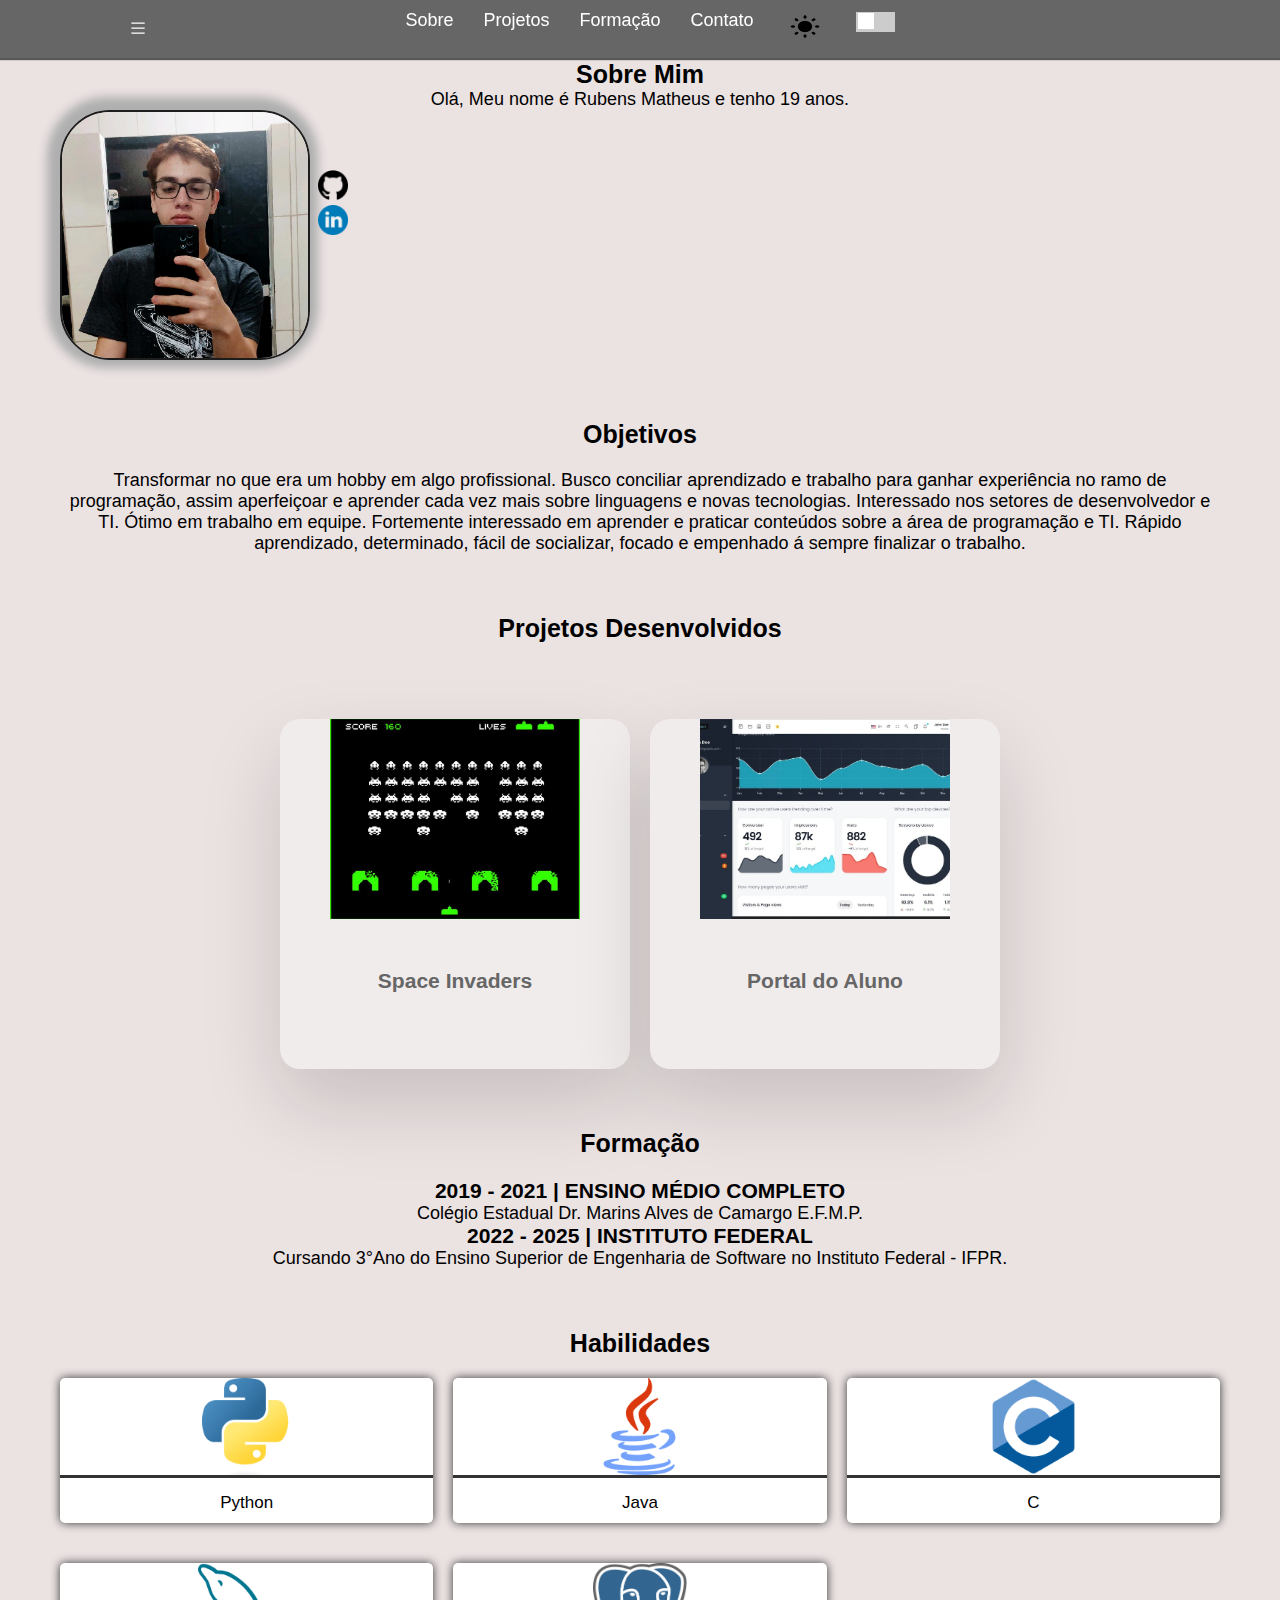
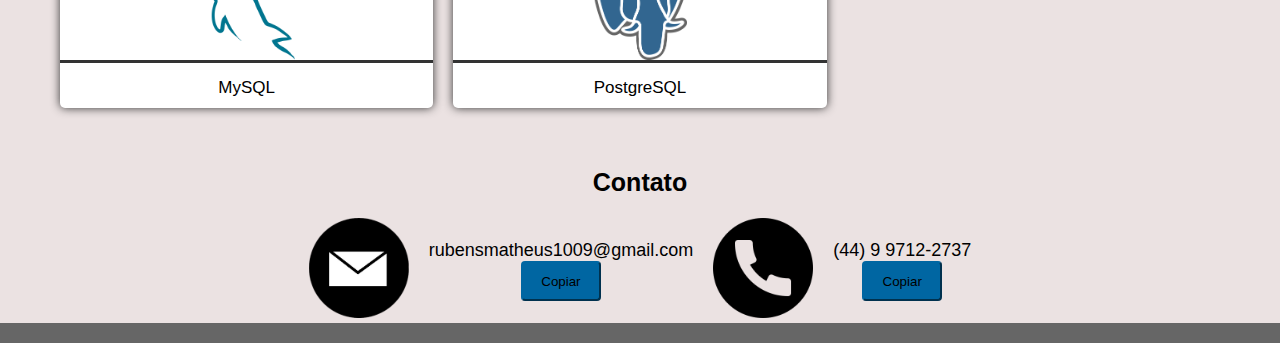
==== commit 0582d403: "correção" ====
--- a/index.html
+++ b/index.html
@@ -17,7 +17,6 @@
         <nav class="main-navigation">
             <ul>
                 <li><a id="menubar" href="#sobre">Sobre</a></li>
-                <li><a id="menubar" href="repositories.html">Repositorios</a></li>
                 <li><a id="menubar" href="#projetos">Projetos</a></li>
                 <li><a id="menubar" href="#formacao">Formação</a></li>
                 <li><a id="menubar" href="#contato">Contato</a></li>
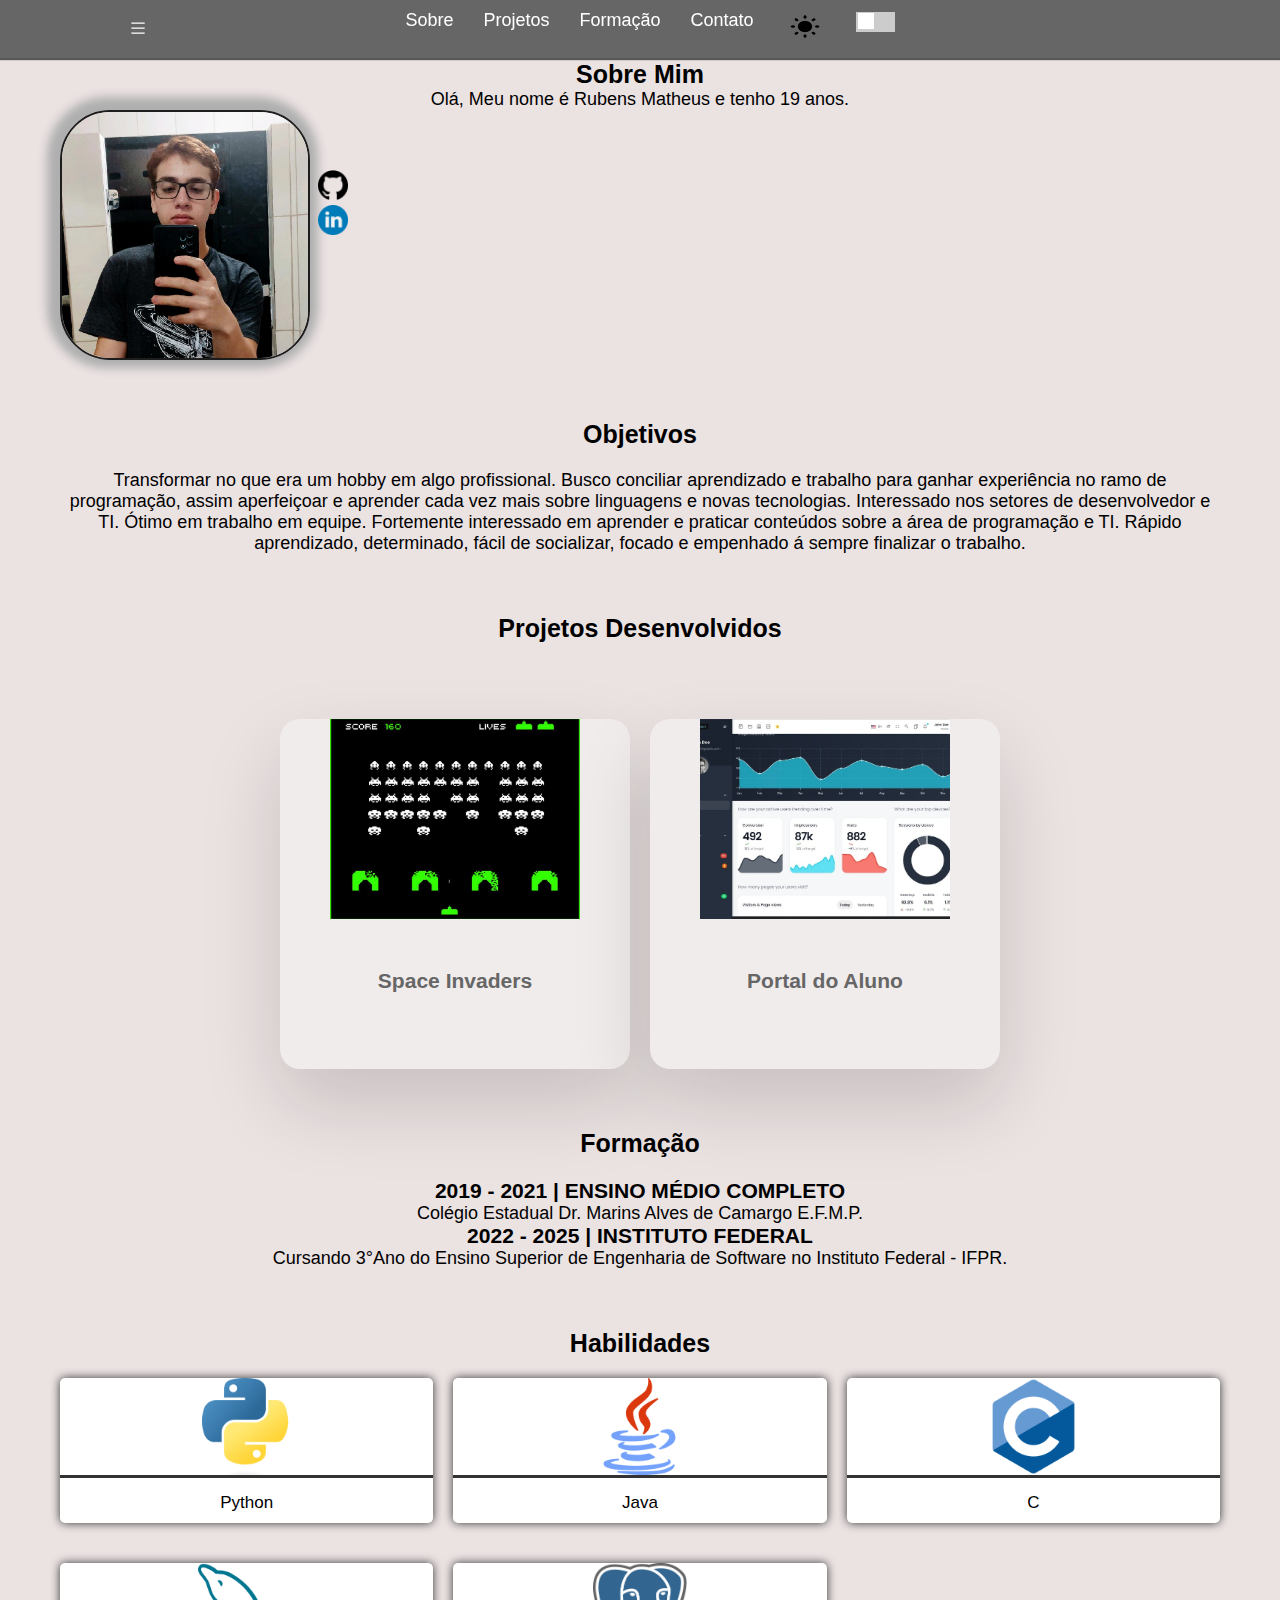
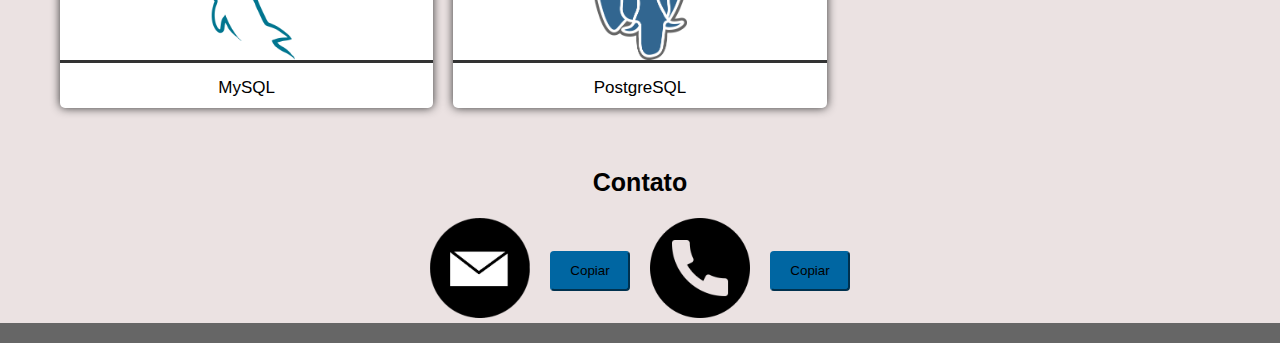
==== commit 8165e345: "fix: adicionando as variaveis" ====
--- a/index.html
+++ b/index.html
@@ -20,7 +20,7 @@
                 <li><a id="menubar" href="#projetos">Projetos</a></li>
                 <li><a id="menubar" href="#formacao">Formação</a></li>
                 <li><a id="menubar" href="#contato">Contato</a></li>
-                <li><a id="menubar" href="#icon"></a> <img id="iconLightTheme" src="img/icons/iconLightMode.png" alt="Icone Light Mode"></li>
+                <li><a id="menubar" href="#icon"></a> <img id="iconLightTheme" src="src/assets/img/icons/iconLightMode.png" alt="Icone Light Mode"></li>
                 <li><a id="menubar">
                     <label class="switch">
                         <input type="checkbox" onclick="modifierTheme()">
@@ -35,17 +35,19 @@
                 </svg>
             </button>
 			<p>Ferramentas</p>
-            <a id = "menuSidebar" href="repositories.html">Buscar Repositorios</a>
+            <a id = "menuSidebar" href="src/pages/repositories.html">Buscar Repositorios</a>
+			<a id = "menuSidebar" href="src/pages/pokemon.html">Procurar Pokemon</a>
+			<a id = "menuSidebar" href="src/pages/globalTime.html">Horário Global</a>
         </div>
     </header>
     <main tabindex = "0" onfocus="closeSidebar()" class="content" id="content">
         <h1 class="titulo" id="sobre">Sobre Mim</h1>
 			<p id="sobre-descricao">Olá, Meu nome é Rubens Matheus e tenho 19 anos.</p>
 		<section class="clearfix">
-				<img class="picture" id="sobre" src="img/Rubolas2.jpg" alt="Minha foto">
+				<img class="picture" id="sobre" src="src/assets/img/Rubolas2.jpg" alt="Minha foto">
                 <div class="icons-pic">
-                    <a href="https://github.com/RubensMatheus-me"><img class="picture-github" id= "minigithub"src="img/icons/iconGitHub.png" alt="Foto github"></a><br/>
-				    <a href="https://www.linkedin.com/in/rubens-matheus-876834252/"><img class="picture-github" id="minilinkedin"src="img/icons/iconLinkedin.png" alt="Foto linkedin"></a>
+                    <a href="https://github.com/RubensMatheus-me"><img class="picture-github" id= "minigithub"src="src/assets/img/icons/iconGitHub.png" alt="Foto github"></a><br/>
+				    <a href="https://www.linkedin.com/in/rubens-matheus-876834252/"><img class="picture-github" id="minilinkedin"src="src/assets/img/icons/iconLinkedin.png" alt="Foto linkedin"></a>
                 </div>
 			
 		</section>	
@@ -69,7 +71,7 @@
 					<div class="project-game">
 						<article class="project-items">
 							<div class="card-img">
-								<img class="image-projectGame" src="img/spaceinvaders.jpg" alt="Projeto jogo">
+								<img class="image-projectGame" src="src/assets/img/spaceinvaders.jpg" alt="Projeto jogo">
 							</div>
 								<div class="project-info">
 									<a class="redirect-projectGame" href="https://github.com/RubensMatheus-me/SpaceInvaders"><h3>Space Invaders</h3></a>
@@ -81,7 +83,7 @@
 						</article>
 						<article class="project-items">
 							<div class="card-img">
-								<img class="image-projectGame" src="img/portalaluno.jpeg" alt="Projeto jogo">
+								<img class="image-projectGame" src="src/assets/img/portalaluno.jpeg" alt="Projeto jogo">
 							</div>
 								<div class="project-info">
 									<a class="redirect-projectGame" id = "foto2" href="https://github.com/GustavoLopes2/portal-aluno-front"><h3>Portal do Aluno</h3></a>
@@ -110,31 +112,31 @@
 			<h2 class="titulo" >Habilidades</h2>	
 			<div class="habilities">
 				<article class="habilities-icons">
-						<img class="image-iconPython" src="img/icons/iconPython.png" alt="Icon python">
+						<img class="image-iconPython" src="src/assets/img/icons/iconPython.png" alt="Icon python">
 						<div class="habilities-info">
 							<p>Python</p>
 						</div>
 				</article>
 				<article class="habilities-icons">
-					<img class="image-iconJava" src="img/icons/iconJava.png" alt="Icon java">
+					<img class="image-iconJava" src="src/assets/img/icons/iconJava.png" alt="Icon java">
 					<div class="habilities-info">
 						<p>Java</p>
 					</div>
 				</article>
 				<article class="habilities-icons">
-					<img class="image-iconC" src="img/icons/iconC.png" alt="Icon c">
+					<img class="image-iconC" src="src/assets/img/icons/iconC.png" alt="Icon c">
 					<div class="habilities-info">
 						<p>C</p>
 					</div>
 				</article>
 				<article class="habilities-icons">
-					<img class="image-iconMySQL" src="img/icons/iconMySQL.png" alt="Icon mysql">
+					<img class="image-iconMySQL" src="src/assets/img/icons/iconMySQL.png" alt="Icon mysql">
 					<div class="habilities-info">
 						<p>MySQL</p>
 					</div>
 				</article>
 				<article class="habilities-icons">
-					<img class="image-iconPostgreSQL" src="img/icons/iconPostgreSQL.png" alt="Icon PostgreSQL">
+					<img class="image-iconPostgreSQL" src="src/assets/img/icons/iconPostgreSQL.png" alt="Icon PostgreSQL">
 					<div class="habilities-info">
 						<p>PostgreSQL</p>
 					</div>
@@ -143,13 +145,13 @@
 			<section class="contato", id="contato">
 				<h2 class="titulo" >Contato</h2><br>
 				<div class="div-contato">
-						<a href="mailto:rubensmatheus1009@gmail.com"><img src="img/icons/cartaIcon.png" alt="Icon gmail"></a>
+						<a href="mailto:rubensmatheus1009@gmail.com"><img src="src/assets/img/icons/cartaIcon.png" alt="Icon gmail"></a>
 						<div class="contato-info">
-							<p>rubensmatheus1009@gmail.com</p> <button class="copyButton" id="copyEmail" onclick="copyContact('rubensmatheus1009@gmail.com')" >Copiar</button>
+							<button class="copyButton" id="copyEmail" onclick="copyContact('rubensmatheus1009@gmail.com')" >Copiar</button>
 						</div>
-						<a href="https://wa.link/4t9q0j"><img src="img/icons/iconTelefone.png" alt="Icon telefone"></a>
+						<a href="https://wa.link/4t9q0j"><img src="src/assets/img/icons/iconTelefone.png" alt="Icon telefone"></a>
 						<div class="contato-info">
-							<p>(44) 9 9712-2737</p> <button class="copyButton"  id="copyPhone" onclick="copyContact('(44) 9 9712-2737')">Copiar</button>
+							<button class="copyButton"  id="copyPhone" onclick="copyContact('(44) 9 9712-2737')">Copiar</button>
 						</div>
 					
 				</div>
@@ -161,6 +163,6 @@
     </main>
     <footer class="footer">
 	</footer>
-	<script src="scripts/script.js"></script>
+	<script src="src/scripts/script.js"></script>
 </body>
 </html>
--- a/styles/style.css
+++ b/styles/style.css
@@ -197,6 +197,12 @@
 	box-shadow: 0 0 10px var(--gray-color);
 	border-radius: 5px;
 	margin-top: 20px;
+	transition: transform 0.3s ease;
+    position: relative;
+}
+
+.habilities-icons:hover {
+	transform: translateY(-10px);
 }
 .habilities-icons img {
 	width: 100%;
@@ -204,6 +210,7 @@
 	object-fit: contain;
 	border-bottom: 3px solid var(--gray-color);
 }
+
 
 .habilities-info {
 	padding: 10px;
@@ -416,15 +423,24 @@
 
 @media screen AND (max-width:768px) {
 
+	.main-navigation ul li {
+        font-size: 15px; 
+        padding: 10px 5px;
+		letter-spacing: 0.8px;
+    }
+
 	.main-navigation ul {
-		flex-direction:initial;
-
-	}
-
-	.main-navigation li {
-		padding: 10px 5px;
-	}
-	
+		margin: 0;
+		padding: 0;
+	}
+
+	.header {
+		padding: 10px 0 ;
+	}
+	.main-navigation a {
+		bottom: 20px;
+	}
+
 	.picture {
 		display: flex;
 		float: none;
@@ -481,34 +497,18 @@
 		margin-top: 0;
 		display: right;
 	}
-
-  }
+	
+	.navigation-header {
+		margin: auto;
+		padding: 7.1em;
+	}
+}
+	
+
+
 @keyframes fadeIn {
 	from {opacity: 0;}
 	to {opacity: 1;}
 }
 
 
-[data-theme = 'light-theme'] {
-	--background-color: #ebe2e2;
-	--words-color: #4c4c4c;
-	--title-color: #000;
-	--project-items-color:#f1ecec;
-	--project-items-description-color: #383838;
-	--habilities-cards-color: white;
-	--copy-button: #0066A2;
-	--word-copy-button: #000;
-	--shadow-picture: #afafaf;
-}
-
-[data-theme = 'dark-theme'] {
-	--background-color: #292626;
-	--words-color: #dbd2d2;
-	--title-color: #fff;
-	--project-items-color:#121212;
-	--project-items-description-color: #2894ec;
-	--habilities-cards-color:#121212;
-	--copy-button: #0066A2;
-	--word-copy-button: #dbd2d2;
-	--shadow-picture: #1b1b1b;
-}
